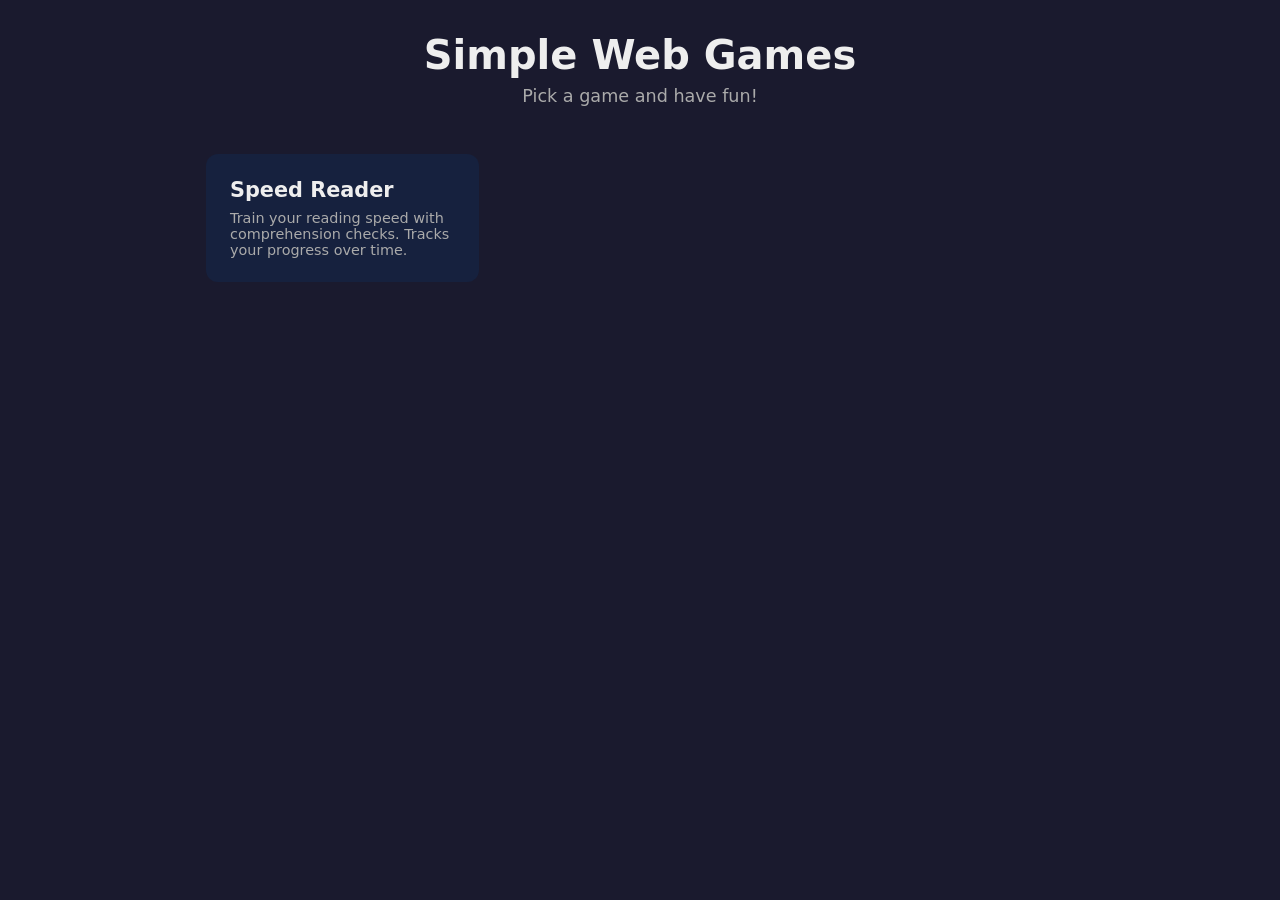
==== index.html @ 1903826d "Init" ====
<!DOCTYPE html>
<html lang="en">
<head>
    <meta charset="UTF-8">
    <meta name="viewport" content="width=device-width, initial-scale=1.0">
    <title>Simple Web Games</title>
    <link rel="stylesheet" href="style.css">
</head>
<body>
    <header>
        <h1>Simple Web Games</h1>
        <p>Pick a game and have fun!</p>
    </header>
    <main>
        <div class="games-grid">
            <!-- Game cards go here -->
        </div>
    </main>
    <script src="app.js"></script>
</body>
</html>
---- style.css ----
* {
    margin: 0;
    padding: 0;
    box-sizing: border-box;
}

body {
    font-family: system-ui, -apple-system, sans-serif;
    background: #1a1a2e;
    color: #eee;
    min-height: 100vh;
}

header {
    text-align: center;
    padding: 2rem 1rem;
}

header h1 {
    font-size: 2.5rem;
    margin-bottom: 0.5rem;
}

header p {
    color: #aaa;
    font-size: 1.1rem;
}

main {
    max-width: 900px;
    margin: 0 auto;
    padding: 1rem;
}

.games-grid {
    display: grid;
    grid-template-columns: repeat(auto-fill, minmax(250px, 1fr));
    gap: 1.5rem;
}

.game-card {
    background: #16213e;
    border-radius: 12px;
    padding: 1.5rem;
    text-decoration: none;
    color: inherit;
    transition: transform 0.2s, box-shadow 0.2s;
}

.game-card:hover {
    transform: translateY(-4px);
    box-shadow: 0 8px 24px rgba(0, 0, 0, 0.3);
}

.game-card h2 {
    font-size: 1.3rem;
    margin-bottom: 0.5rem;
}

.game-card p {
    color: #aaa;
    font-size: 0.9rem;
}
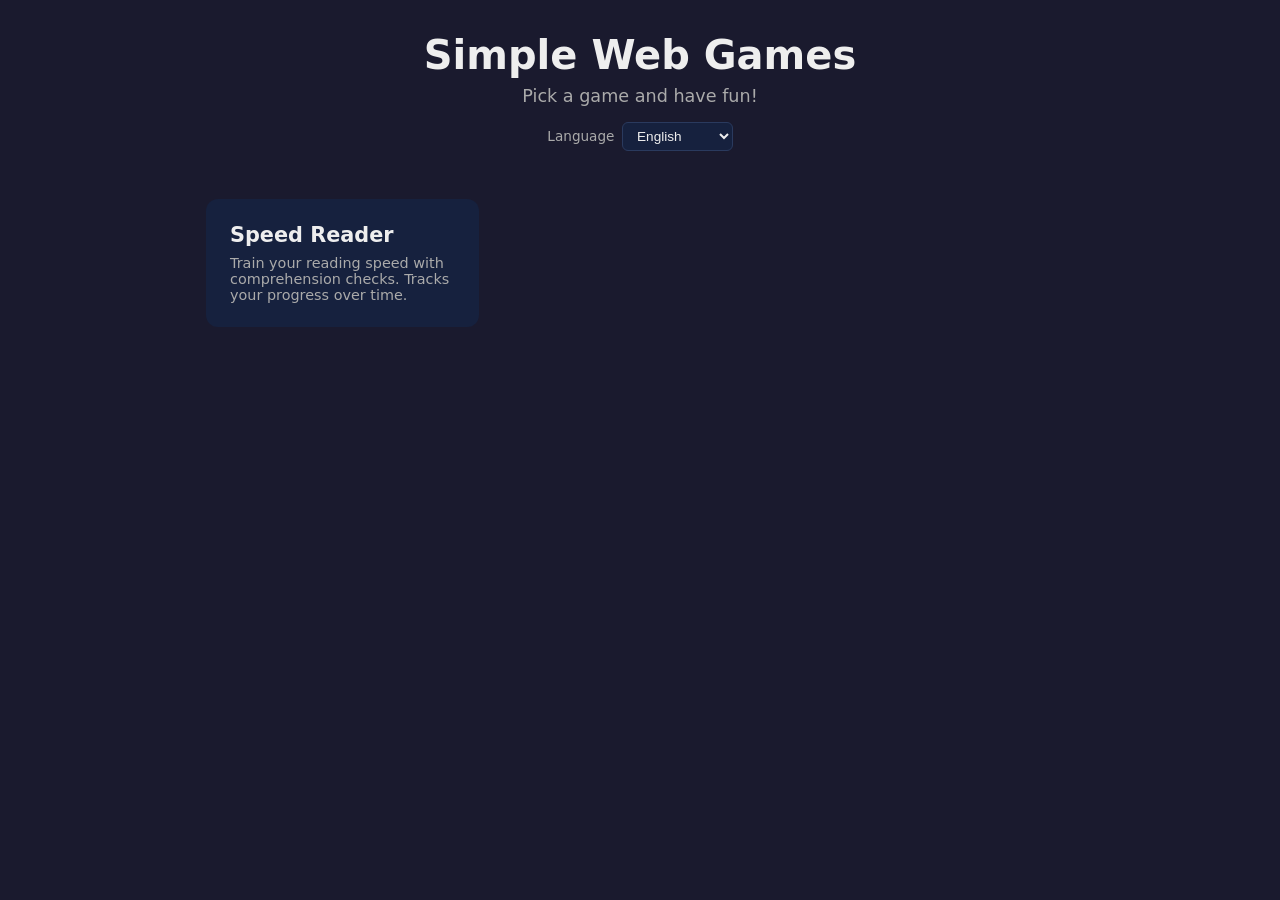
==== commit 1b12bf91: "feat: add i18n (EN/DE/UK), PWA support, and GitHub Pages deployment - Add language selector with Eng" ====
--- a/index.html
+++ b/index.html
@@ -5,11 +5,22 @@
     <meta name="viewport" content="width=device-width, initial-scale=1.0">
     <title>Simple Web Games</title>
     <link rel="stylesheet" href="style.css">
+    <link rel="manifest" href="manifest.json">
+    <meta name="theme-color" content="#1a1a2e">
+    <link rel="apple-touch-icon" href="icons/icon-192.png">
 </head>
 <body>
     <header>
-        <h1>Simple Web Games</h1>
-        <p>Pick a game and have fun!</p>
+        <h1 data-ui="title">Simple Web Games</h1>
+        <p data-ui="subtitle">Pick a game and have fun!</p>
+        <div class="lang-selector">
+            <label data-ui="language">Language</label>
+            <select id="lang-select">
+                <option value="en">English</option>
+                <option value="de">Deutsch</option>
+                <option value="uk">Українська</option>
+            </select>
+        </div>
     </header>
     <main>
         <div class="games-grid">
@@ -17,5 +28,10 @@
         </div>
     </main>
     <script src="app.js"></script>
+    <script>
+        if ('serviceWorker' in navigator) {
+            navigator.serviceWorker.register('sw.js');
+        }
+    </script>
 </body>
 </html>
--- a/style.css
+++ b/style.css
@@ -24,6 +24,29 @@
 header p {
     color: #aaa;
     font-size: 1.1rem;
+}
+
+.lang-selector {
+    margin-top: 1rem;
+    display: flex;
+    align-items: center;
+    justify-content: center;
+    gap: 0.5rem;
+}
+
+.lang-selector label {
+    color: #aaa;
+    font-size: 0.85rem;
+}
+
+.lang-selector select {
+    background: #16213e;
+    color: #eee;
+    border: 1px solid #2a3a5e;
+    border-radius: 6px;
+    padding: 0.3rem 0.6rem;
+    font-size: 0.85rem;
+    cursor: pointer;
 }
 
 main {
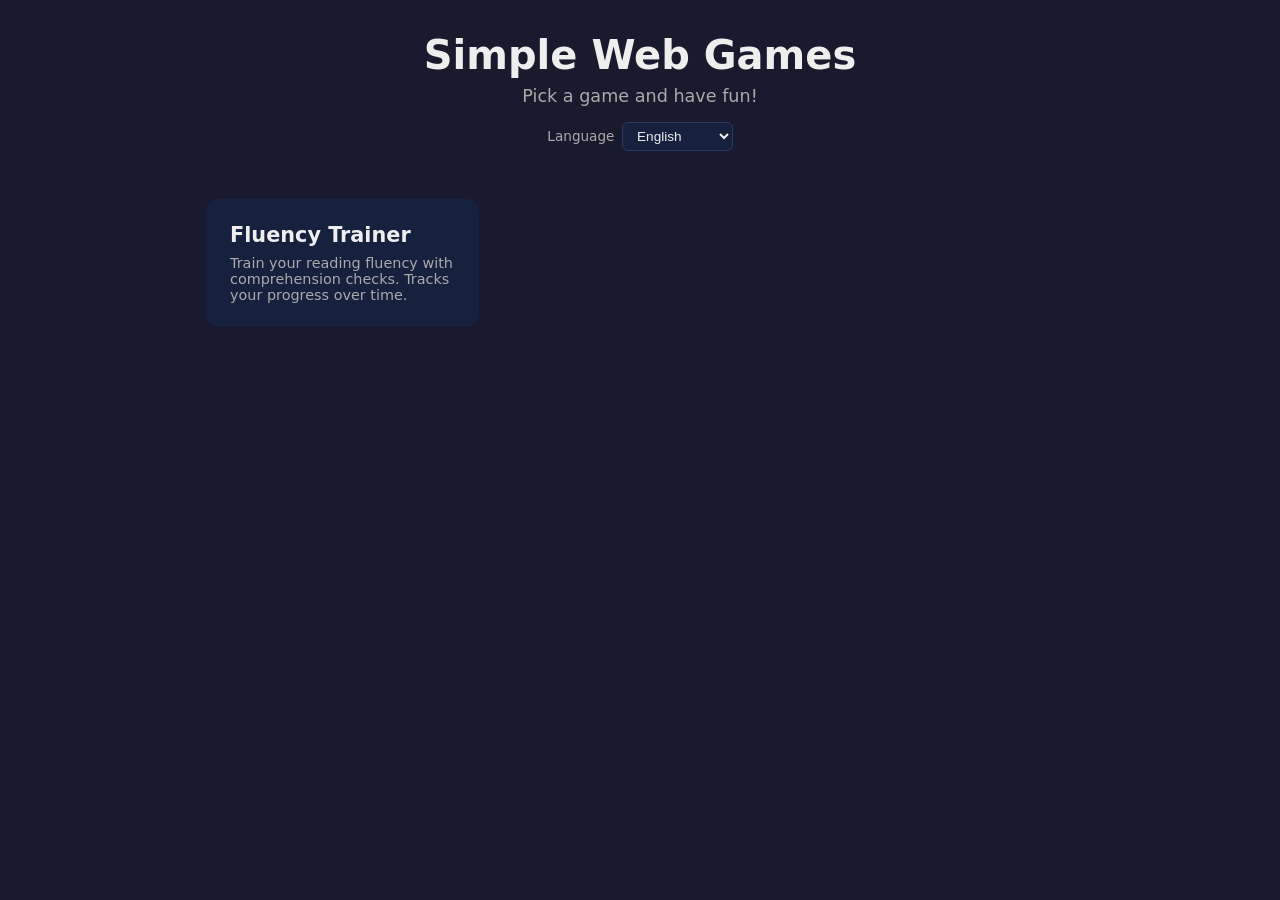
==== commit 2555d363: "fix: rename icon files to bust PWA cache on Android Co-Authored-By: Claude Opus 4.6 <noreply@anthrop" ====
--- a/index.html
+++ b/index.html
@@ -7,14 +7,14 @@
     <link rel="stylesheet" href="style.css">
     <link rel="manifest" href="manifest.json">
     <meta name="theme-color" content="#1a1a2e">
-    <link rel="apple-touch-icon" href="icons/icon-192.png">
+    <link rel="apple-touch-icon" href="icons/icon-192-v2.png">
 </head>
 <body>
     <header>
         <h1 data-ui="title">Simple Web Games</h1>
         <p data-ui="subtitle">Pick a game and have fun!</p>
         <div class="lang-selector">
-            <label data-ui="language">Language</label>
+            <label for="lang-select" data-ui="language">Language</label>
             <select id="lang-select">
                 <option value="en">English</option>
                 <option value="de">Deutsch</option>
@@ -23,7 +23,8 @@
         </div>
     </header>
     <main>
-        <div class="games-grid">
+        <h2 id="games-list-heading" data-ui="gamesListLabel" style="position:absolute;left:-10000px;width:1px;height:1px;overflow:hidden;">Games list</h2>
+        <div class="games-grid" aria-live="polite" aria-labelledby="games-list-heading">
             <!-- Game cards go here -->
         </div>
     </main>
--- a/style.css
+++ b/style.css
@@ -75,6 +75,26 @@
     box-shadow: 0 8px 24px rgba(0, 0, 0, 0.3);
 }
 
+.game-card:focus-visible {
+    outline: 2px solid #4ecca3;
+    outline-offset: 3px;
+}
+
+.lang-selector select:focus-visible {
+    outline: 2px solid #4ecca3;
+    outline-offset: 2px;
+}
+
+@media (prefers-reduced-motion: reduce) {
+    .game-card {
+        transition: none;
+    }
+
+    .game-card:hover {
+        transform: none;
+    }
+}
+
 .game-card h2 {
     font-size: 1.3rem;
     margin-bottom: 0.5rem;
